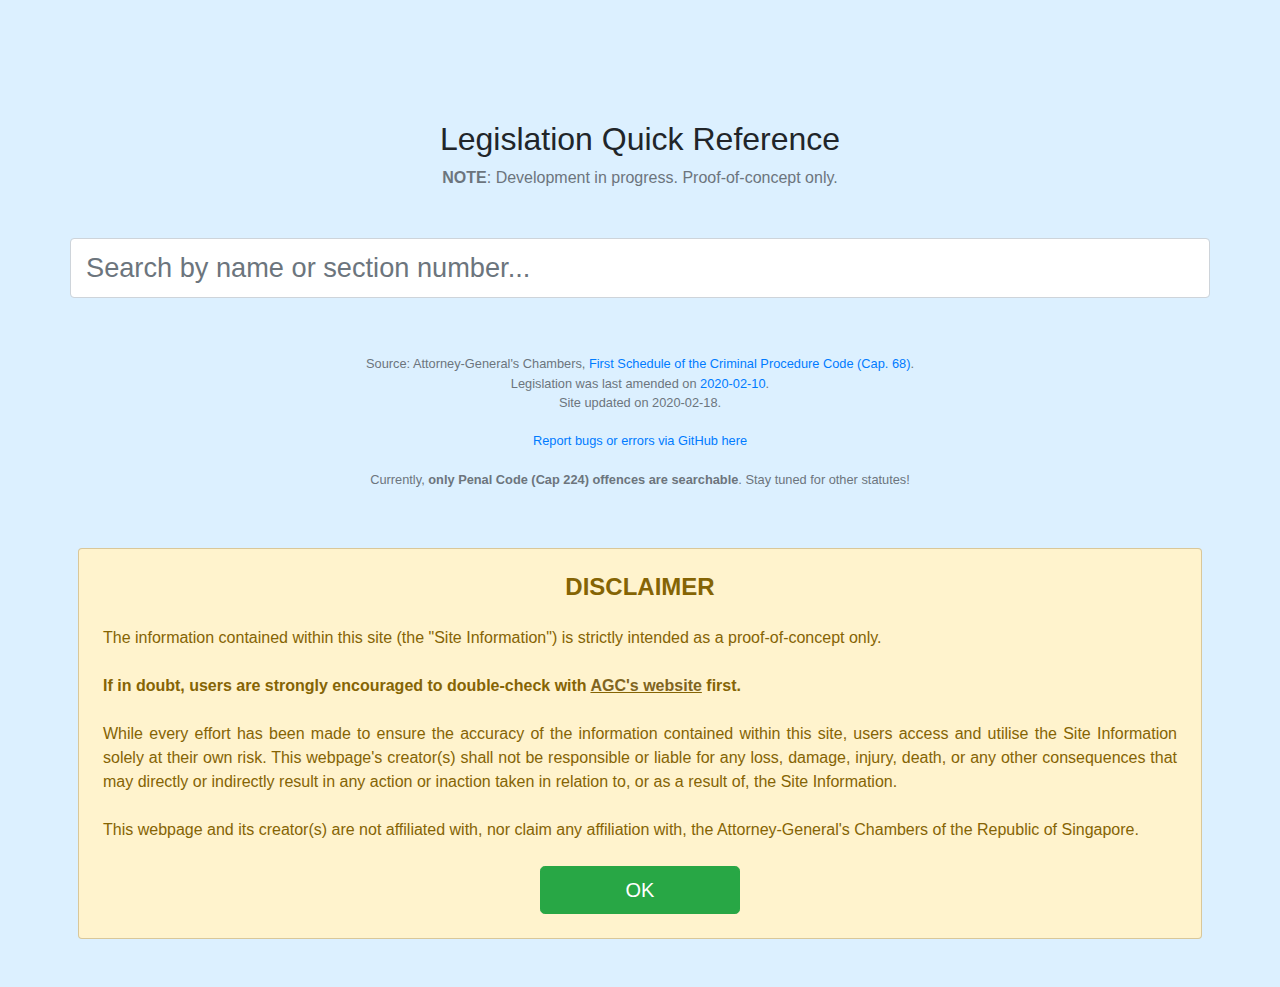
==== index.html @ e0b5c3a4 "Update infobox for non-Penal Code offences" ====
<!DOCTYPE html>
<html lang="en">

<head>
    <meta charset="utf-8">
    <meta http-equiv="X-UA-Compatible" content="IE=edge">
    <meta name="viewport" content="width=device-width, initial-scale=1">

    <title>Legis</title>

    <!-- CSS styles -->
    <link href="lib/bootstrap/css/bootstrap.min.css" rel="stylesheet">
    <link href="lib/fontawesome-svg/css/fa-svg-with-js.css" rel="stylesheet">
    <link href="css/style.css" rel="stylesheet">

</head>


<body>
    
    <div class="container">

        <!-- Header (page title) -->
        <div class="header row mb-5 mt-4 pt-5 d-none d-md-block">
            <h2 class="mt-5 w-100 text-center">
                Legislation Quick Reference
            </h2>

            <div class="w-100 text-center">
                <span class="text-muted">
                    <strong>NOTE</strong>: Development in progress. Proof-of-concept only.
                </span>
            </div>
        </div>

        <div class="header row mt-5 mb-4 d-block d-md-none" style="line-height: 1em;">
            <h4 class="w-100 text-center">
                Legislation Quick Reference
            </h4>

            <div class="w-100 text-center">
                <small class="text-muted">
                    <strong>NOTE</strong>: Development in progress.<br class="d-xs" /> Proof-of-concept only.
                </small>
            </div>
        </div>
        <!-- End header -->


        <!-- Search bar and "X" -->
        <div class="row p-2 p-sm-0">
            <div id="bloodhound" class="btn-group">
                <input class="typeahead form-control input-lg" type="search" placeholder="Search by name or section number..." size="100" autocomplete="off" />
                <div id="searchclear" class="text-muted d-none"><i class="fa fa-times"></i></div>
            </div>
        </div>
        <!-- End search bar and "X" -->
        
        
        <!-- Results box (hidden at first) -->
        <div class="row p-2 p-md-0 mt-0 mt-md-4">

            <div id="result" class="d-none">

                <div class="mt-1 mb-4">
                    <h2>
                        &#167; <span id="section">000</span>
                        <span id="offence">Offence</span>
                    </h2>     
                    <h5 class="text-muted font-weight-normal">
                        <span id="statute-name">Statute</span> (Cap. <span id="statute">000</span>)
                    </h5>        
                </div>
                
                <div id="arrestable" class="div-depends p-1 w-100">
                    <div id="arrestable-badge-container">
                        <div id="arrestable-badge" class="font-weight-bold text-center text-white bg-warning m-2">?</div>
                    </div>
                    <div id="arrestable-desc" class="p-1 pr-0">Arrestable description</div>
                </div>
                
                <div class="mt-4 suppinfo">
                    <strong>Bailable</strong>: <span id="bailable">Yes / No</span>
                </div>
                
                <div class="mt-4 suppinfo">
                    <strong>Maximum punishment</strong>: <span id="punishment" class="d-block d-md-inline">Punishment</span>
                </div>
                
                <div class="mt-5 mb-3 suppinfo">
                    <a id="agclink" class="btn btn-block btn-lg btn-primary" href="#" target="_blank">View <span class="d-none d-sm-inline">offence listing</span> on AGC's website</a>
                </div>
                
            </div>

        </div>
        <!-- End results box -->
        
        
        <!-- Footer -->
        <!-- (Contents and layout will slightly differ depending on screen size to make things look neater) -->
        <small class="row mt-md-4 p-2">
            <div class="text-center text-muted footer w-100 pl-3 pr-3 p-md-0">
                Source: Attorney-General's Chambers, <br class="d-inline d-md-none" /><a href="https://sso.agc.gov.sg/Act/CPC2010?ProvIds=Sc1-#Sc1-" target="_blank">First Schedule of the Criminal Procedure Code<span class="d-none d-md-inline"> (Cap. 68)</span></a>.
                <br />
                Legislation was last amended on <a href="https://sso.agc.gov.sg/Act/CPC2010?Timeline=On" target="_blank">2020-02-10</a>.
                <br />
                Site updated on 2020-02-18.
                <br /><br />
                <a href="https://github.com/hatsuzuki/legis/issues" target="_blank">Report bugs or errors via GitHub here</a>
                <br /><br />
                Currently, <strong>only Penal Code (Cap 224) offences are searchable</strong>. Stay tuned for other statutes!
                <br /><br />
            </div>
        </small>
        
        <div class="row mt-4 mb-md-4 p-2">
            <a id="disclaimer-link" href="#" class="d-none w-100 text-center">Show disclaimer</a>
            <div id="disclaimer" class="footer alert alert-warning text-justify p-4">
                <h4 class="mb-4 text-center font-weight-bold">DISCLAIMER</h4>
                
                The information contained within this site (the "Site Information") is strictly intended as a proof-of-concept only.
                <br /><br />
                <strong>If in doubt, users are strongly encouraged to double-check with <u><a href="https://sso.agc.gov.sg/Act/CPC2010?ProvIds=Sc1-#Sc1-" target="_blank" style="color: rgb(128,100,32)">AGC's website</a></u> first.</strong>
                
                <br /><br />
                
                While every effort has been made to ensure the accuracy of the information contained within this site, users access and utilise the Site Information solely at their own risk. This webpage's creator(s) shall not be responsible or liable for any loss, damage, injury, death, or any other consequences that may directly or indirectly result in any action or inaction taken in relation to, or as a result of, the Site Information.

                <br /><br />
                
                This webpage and its creator(s) are not affiliated with, nor claim any affiliation with, the Attorney-General's Chambers of the Republic of Singapore.
                
                <br /><br />
                
                <div class="text-center">
                    <button id="disclaimer-dismiss" type="button" class="btn btn-success btn-lg">OK</button>
                </div>
            </div>
        </div>
        <!-- End footer -->
           
    </div>


    <!-- Scripts -->
    <script src="lib/jquery/jquery-3.3.1.min.js"></script>
    <script src="lib/bootstrap/js/bootstrap.min.js"></script>
    <script src="lib/fontawesome-svg/js/fontawesome-all.min.js"></script>
    <script src="lib/handlebars/handlebars-v4.0.11.js"></script>
    <script src="lib/typeahead/typeahead.bundle.min.js"></script>

    <script src="js/script.js"></script>

    
    <!-- Google Analytics -->
    <script async src="https://www.googletagmanager.com/gtag/js?id=UA-122158365-1"></script>
    <script>
        window.dataLayer = window.dataLayer || [];
        function gtag(){dataLayer.push(arguments);}
        gtag('js', new Date());

        gtag('config', 'UA-122158365-1');
    </script>

</body>

</html>
---- lib/fontawesome-svg/css/fa-svg-with-js.css ----
/*!
 * Font Awesome Free 5.0.13 by @fontawesome - https://fontawesome.com
 * License - https://fontawesome.com/license (Icons: CC BY 4.0, Fonts: SIL OFL 1.1, Code: MIT License)
 */
svg:not(:root).svg-inline--fa {
  overflow: visible; }

.svg-inline--fa {
  display: inline-block;
  font-size: inherit;
  height: 1em;
  overflow: visible;
  vertical-align: -.125em; }
  .svg-inline--fa.fa-lg {
    vertical-align: -.225em; }
  .svg-inline--fa.fa-w-1 {
    width: 0.0625em; }
  .svg-inline--fa.fa-w-2 {
    width: 0.125em; }
  .svg-inline--fa.fa-w-3 {
    width: 0.1875em; }
  .svg-inline--fa.fa-w-4 {
    width: 0.25em; }
  .svg-inline--fa.fa-w-5 {
    width: 0.3125em; }
  .svg-inline--fa.fa-w-6 {
    width: 0.375em; }
  .svg-inline--fa.fa-w-7 {
    width: 0.4375em; }
  .svg-inline--fa.fa-w-8 {
    width: 0.5em; }
  .svg-inline--fa.fa-w-9 {
    width: 0.5625em; }
  .svg-inline--fa.fa-w-10 {
    width: 0.625em; }
  .svg-inline--fa.fa-w-11 {
    width: 0.6875em; }
  .svg-inline--fa.fa-w-12 {
    width: 0.75em; }
  .svg-inline--fa.fa-w-13 {
    width: 0.8125em; }
  .svg-inline--fa.fa-w-14 {
    width: 0.875em; }
  .svg-inline--fa.fa-w-15 {
    width: 0.9375em; }
  .svg-inline--fa.fa-w-16 {
    width: 1em; }
  .svg-inline--fa.fa-w-17 {
    width: 1.0625em; }
  .svg-inline--fa.fa-w-18 {
    width: 1.125em; }
  .svg-inline--fa.fa-w-19 {
    width: 1.1875em; }
  .svg-inline--fa.fa-w-20 {
    width: 1.25em; }
  .svg-inline--fa.fa-pull-left {
    margin-right: .3em;
    width: auto; }
  .svg-inline--fa.fa-pull-right {
    margin-left: .3em;
    width: auto; }
  .svg-inline--fa.fa-border {
    height: 1.5em; }
  .svg-inline--fa.fa-li {
    width: 2em; }
  .svg-inline--fa.fa-fw {
    width: 1.25em; }

.fa-layers svg.svg-inline--fa {
  bottom: 0;
  left: 0;
  margin: auto;
  position: absolute;
  right: 0;
  top: 0; }

.fa-layers {
  display: inline-block;
  height: 1em;
  position: relative;
  text-align: center;
  vertical-align: -.125em;
  width: 1em; }
  .fa-layers svg.svg-inline--fa {
    -webkit-transform-origin: center center;
            transform-origin: center center; }

.fa-layers-text, .fa-layers-counter {
  display: inline-block;
  position: absolute;
  text-align: center; }

.fa-layers-text {
  left: 50%;
  top: 50%;
  -webkit-transform: translate(-50%, -50%);
          transform: translate(-50%, -50%);
  -webkit-transform-origin: center center;
          transform-origin: center center; }

.fa-layers-counter {
  background-color: #ff253a;
  border-radius: 1em;
  -webkit-box-sizing: border-box;
          box-sizing: border-box;
  color: #fff;
  height: 1.5em;
  line-height: 1;
  max-width: 5em;
  min-width: 1.5em;
  overflow: hidden;
  padding: .25em;
  right: 0;
  text-overflow: ellipsis;
  top: 0;
  -webkit-transform: scale(0.25);
          transform: scale(0.25);
  -webkit-transform-origin: top right;
          transform-origin: top right; }

.fa-layers-bottom-right {
  bottom: 0;
  right: 0;
  top: auto;
  -webkit-transform: scale(0.25);
          transform: scale(0.25);
  -webkit-transform-origin: bottom right;
          transform-origin: bottom right; }

.fa-layers-bottom-left {
  bottom: 0;
  left: 0;
  right: auto;
  top: auto;
  -webkit-transform: scale(0.25);
          transform: scale(0.25);
  -webkit-transform-origin: bottom left;
          transform-origin: bottom left; }

.fa-layers-top-right {
  right: 0;
  top: 0;
  -webkit-transform: scale(0.25);
          transform: scale(0.25);
  -webkit-transform-origin: top right;
          transform-origin: top right; }

.fa-layers-top-left {
  left: 0;
  right: auto;
  top: 0;
  -webkit-transform: scale(0.25);
          transform: scale(0.25);
  -webkit-transform-origin: top left;
          transform-origin: top left; }

.fa-lg {
  font-size: 1.33333em;
  line-height: 0.75em;
  vertical-align: -.0667em; }

.fa-xs {
  font-size: .75em; }

.fa-sm {
  font-size: .875em; }

.fa-1x {
  font-size: 1em; }

.fa-2x {
  font-size: 2em; }

.fa-3x {
  font-size: 3em; }

.fa-4x {
  font-size: 4em; }

.fa-5x {
  font-size: 5em; }

.fa-6x {
  font-size: 6em; }

.fa-7x {
  font-size: 7em; }

.fa-8x {
  font-size: 8em; }

.fa-9x {
  font-size: 9em; }

.fa-10x {
  font-size: 10em; }

.fa-fw {
  text-align: center;
  width: 1.25em; }

.fa-ul {
  list-style-type: none;
  margin-left: 2.5em;
  padding-left: 0; }
  .fa-ul > li {
    position: relative; }

.fa-li {
  left: -2em;
  position: absolute;
  text-align: center;
  width: 2em;
  line-height: inherit; }

.fa-border {
  border: solid 0.08em #eee;
  border-radius: .1em;
  padding: .2em .25em .15em; }

.fa-pull-left {
  float: left; }

.fa-pull-right {
  float: right; }

.fa.fa-pull-left,
.fas.fa-pull-left,
.far.fa-pull-left,
.fal.fa-pull-left,
.fab.fa-pull-left {
  margin-right: .3em; }

.fa.fa-pull-right,
.fas.fa-pull-right,
.far.fa-pull-right,
.fal.fa-pull-right,
.fab.fa-pull-right {
  margin-left: .3em; }

.fa-spin {
  -webkit-animation: fa-spin 2s infinite linear;
          animation: fa-spin 2s infinite linear; }

.fa-pulse {
  -webkit-animation: fa-spin 1s infinite steps(8);
          animation: fa-spin 1s infinite steps(8); }

@-webkit-keyframes fa-spin {
  0% {
    -webkit-transform: rotate(0deg);
            transform: rotate(0deg); }
  100% {
    -webkit-transform: rotate(360deg);
            transform: rotate(360deg); } }

@keyframes fa-spin {
  0% {
    -webkit-transform: rotate(0deg);
            transform: rotate(0deg); }
  100% {
    -webkit-transform: rotate(360deg);
            transform: rotate(360deg); } }

.fa-rotate-90 {
  -ms-filter: "progid:DXImageTransform.Microsoft.BasicImage(rotation=1)";
  -webkit-transform: rotate(90deg);
          transform: rotate(90deg); }

.fa-rotate-180 {
  -ms-filter: "progid:DXImageTransform.Microsoft.BasicImage(rotation=2)";
  -webkit-transform: rotate(180deg);
          transform: rotate(180deg); }

.fa-rotate-270 {
  -ms-filter: "progid:DXImageTransform.Microsoft.BasicImage(rotation=3)";
  -webkit-transform: rotate(270deg);
          transform: rotate(270deg); }

.fa-flip-horizontal {
  -ms-filter: "progid:DXImageTransform.Microsoft.BasicImage(rotation=0, mirror=1)";
  -webkit-transform: scale(-1, 1);
          transform: scale(-1, 1); }

.fa-flip-vertical {
  -ms-filter: "progid:DXImageTransform.Microsoft.BasicImage(rotation=2, mirror=1)";
  -webkit-transform: scale(1, -1);
          transform: scale(1, -1); }

.fa-flip-horizontal.fa-flip-vertical {
  -ms-filter: "progid:DXImageTransform.Microsoft.BasicImage(rotation=2, mirror=1)";
  -webkit-transform: scale(-1, -1);
          transform: scale(-1, -1); }

:root .fa-rotate-90,
:root .fa-rotate-180,
:root .fa-rotate-270,
:root .fa-flip-horizontal,
:root .fa-flip-vertical {
  -webkit-filter: none;
          filter: none; }

.fa-stack {
  display: inline-block;
  height: 2em;
  position: relative;
  width: 2em; }

.fa-stack-1x,
.fa-stack-2x {
  bottom: 0;
  left: 0;
  margin: auto;
  position: absolute;
  right: 0;
  top: 0; }

.svg-inline--fa.fa-stack-1x {
  height: 1em;
  width: 1em; }

.svg-inline--fa.fa-stack-2x {
  height: 2em;
  width: 2em; }

.fa-inverse {
  color: #fff; }

.sr-only {
  border: 0;
  clip: rect(0, 0, 0, 0);
  height: 1px;
  margin: -1px;
  overflow: hidden;
  padding: 0;
  position: absolute;
  width: 1px; }

.sr-only-focusable:active, .sr-only-focusable:focus {
  clip: auto;
  height: auto;
  margin: 0;
  overflow: visible;
  position: static;
  width: auto; }
---- css/style.css ----
html, body
{
    background-color: rgb(220,240,255);
}


/* Search box */
.typeahead
{
    width: 100%;
    height: 60px;
    padding: 10px 15px;
    font-size: 1.7em;
    /* line-height: 30px; */

    border-radius: 4px;
            
    outline: none;
    
    text-overflow: ellipsis;

    background-color: #fff;
}

.typeahead:active, .typeahead:focus
{
    box-shadow: inset 0px 1px 3px rgba(0,0,0,0.2);
}


/* Suggestion box */
.tt-menu
{
    margin: auto;
    margin-top: -2px;
    width: 100%;

    background-color: #fff;
    box-shadow: 0 5px 10px rgba(0,0,0,.2);

    border: 1px solid #ccc;
    border-top: none;
}


/* Individual suggestion rows */
.tt-suggestion, .tt-empty
{
    width: 100%;
    margin: auto;
    background-color: #fff;
    padding: 10px 0;
    font-size: 1.4em;
    line-height: 1.5em;
    border-top: 1px solid #ccc;
}


/* Currently highlighted suggestion row */
.tt-suggestion.tt-cursor
{
  color: #fff;
  background-color: rgb(0,141,200);
}


/* Arrestability badge in suggestion rows */
.arrestable-badge-small
{
    margin: auto;
    font-size: 80%;
    height: 25px;
    line-height: 25px;
    width: 30px;
    border-radius: 4px;
}


/* "X" clear button in the search bar */
#searchclear
{
    font-size: 150%;
    position: absolute;
    text-align: center;

    height: 60px;
    line-height: 60px; /* set line-height = height for vertical centering */
    right: 0;

    z-index:999;

    margin-right: 1em;

    cursor: pointer;
}


/* Results box */
#result
{
    width: 100%;
    padding: 10px 15px;
    
    font-size: 1.5em;
    
    background-color: #fff;

    border-radius: 4px;
            
    border: 1px solid #ccc;

    overflow: hidden;

}


/* Arrestability box in results */
#arrestable
{
    border-radius: 5px;
    display: table;
}

#arrestable-badge-container
{
    display: table-cell;
    vertical-align: middle;
    width: 50px;
}

#arrestable-badge
{
    width: 35px;
    height: 40px;
    line-height: 40px;
    border-radius: 5px;
    /* float: left; */
}

#arrestable-desc
{
    display: table-cell;
    vertical-align: middle;
    font-size: 0.9em;
}


/* Different colours for arrestability box */
.div-arrestable
{
    color: rgb(75,116,67);
    background-color: rgb(226,239,218);
}

.div-nonarrestable
{
    color: rgb(156,74,70);
    background-color: rgb(250,223,222);
}

.div-depends
{
    color: rgb(133,109,76);
    background-color: rgb(251,248,229);
}



/* Disclaimer box */
#disclaimer
{
    border: 1px solid rgba(128,100,32,0.3);
}

#disclaimer-dismiss
{
    margin: auto;
    width: 50%;
    max-width: 200px;
}


/* Styles for small screen sizes (mobile phone) */
@media (max-width: 767px)
{
    .typeahead
    {
        font-size: 20px;
        height: 50px;
    }

    #searchclear
    {
        font-size: 1em;
        height: 50px;
        line-height: 50px;
    }

    .tt-menu, .tt-suggestion
    {
        font-size: 18px;
    }

    #result h2
    { font-size: 1.1em; }

    #result h5
    { font-size: 0.7em; }

    #arrestable-desc
    { font-size: 0.8em; }

    #arrestable-badge
    {
        height: 35px;
        line-height: 35px;
    }

    .suppinfo
    { font-size: 0.7em; }

}


/* Styles for extremely small screen sizes (iPhone 5) */
@media (max-width: 320px)
{
    .header
    { margin-bottom: 5px !important; }

    .header h4
    { font-size: 1.3em; }

    .header .d-xs
    { display: inline; }

    .tt-menu, .tt-suggestion
    { font-size: 16px; }

    .arrestable-badge-small
    { width: 25px; }

    .footer
    { font-size: 80%; }

    .footer button
    { font-size: 1.2em; }

}



/* Helper classes */

.text-justify
{
    text-align: justify;
    text-justify: inter-word;
}

.d-xs
{ display: none; }

/* Fix for unexpected right scrolling in some occasions */
pre
{
    display: none !important;
}
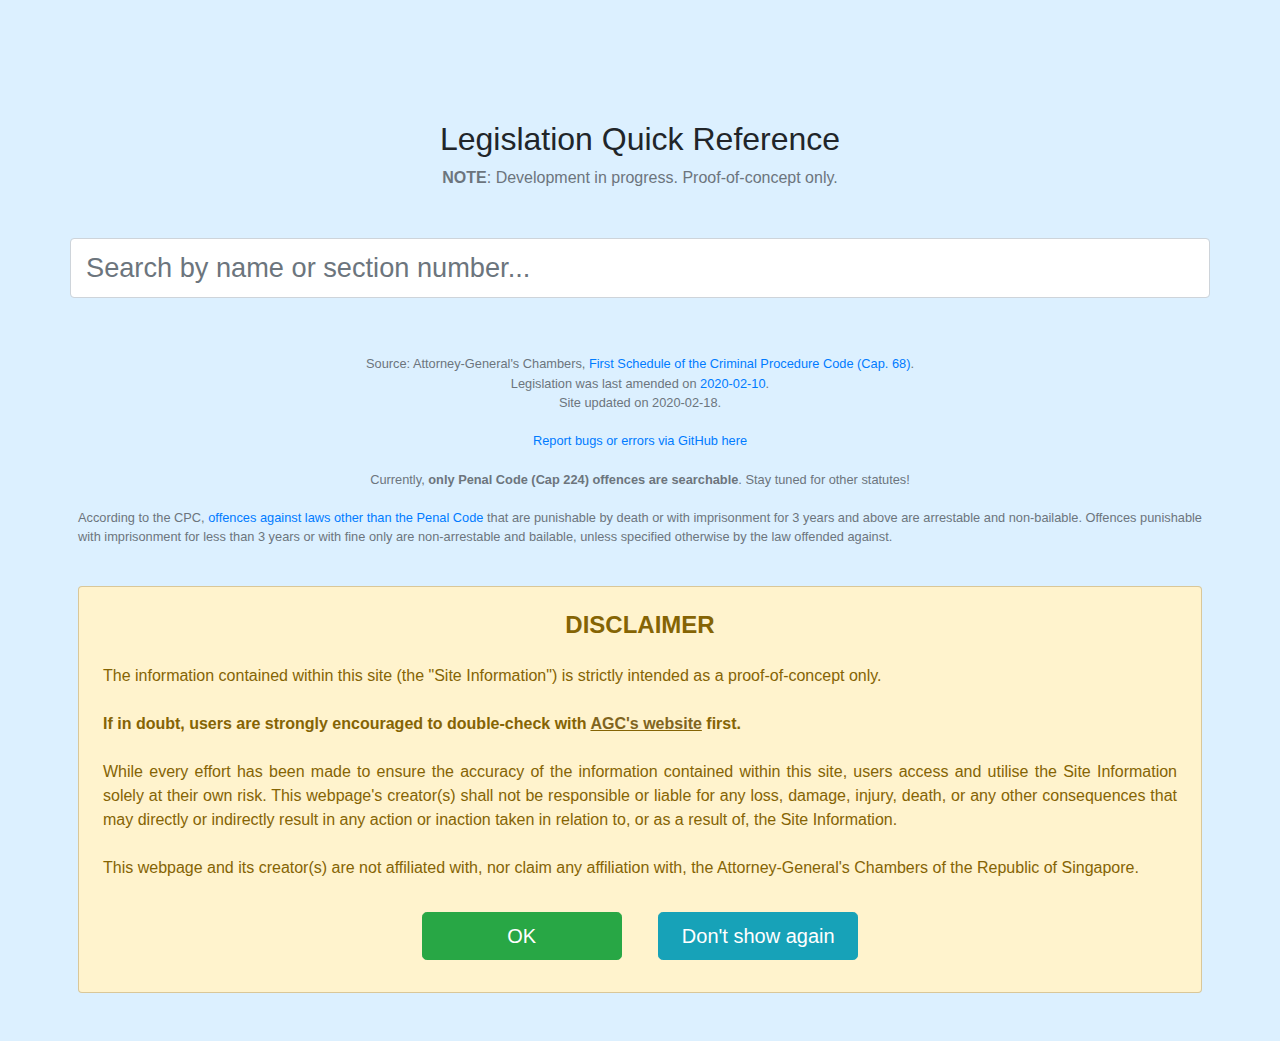
==== commit 16613398: "Add option to hide disclaimer more permanently" ====
--- a/index.html
+++ b/index.html
@@ -111,12 +111,15 @@
                 <br /><br />
                 Currently, <strong>only Penal Code (Cap 224) offences are searchable</strong>. Stay tuned for other statutes!
                 <br /><br />
+                <div class="text-justify">
+                    According to the CPC, <a href="https://sso.agc.gov.sg/Act/CPC2010?ProvIds=Sc1-#Sc1-s1-s22-ta-tr-oc517-te1-" target="_blank">offences against laws other than the Penal Code</a> that are punishable by death or with imprisonment for 3 years and above are arrestable and non-bailable. Offences punishable with  imprisonment for less than 3 years or with fine only are non-arrestable and bailable, unless specified otherwise by the law offended against.
+                </div>
             </div>
         </small>
         
         <div class="row mt-4 mb-md-4 p-2">
-            <a id="disclaimer-link" href="#" class="d-none w-100 text-center">Show disclaimer</a>
-            <div id="disclaimer" class="footer alert alert-warning text-justify p-4">
+            <a id="disclaimer-link" href="#" class="w-100 text-center">Show disclaimer</a>
+            <div id="disclaimer" class="d-none footer alert alert-warning text-justify p-4">
                 <h4 class="mb-4 text-center font-weight-bold">DISCLAIMER</h4>
                 
                 The information contained within this site (the "Site Information") is strictly intended as a proof-of-concept only.
@@ -134,7 +137,8 @@
                 <br /><br />
                 
                 <div class="text-center">
-                    <button id="disclaimer-dismiss" type="button" class="btn btn-success btn-lg">OK</button>
+                    <button type="button" class="btn btn-success disclaimer-dismiss btn-lg ml-3 mr-3 mt-2 mb-2">OK</button>
+                    <button type="button" class="btn btn-info disclaimer-dismiss disclaimer-dismiss-perm btn-lg ml-3 mr-3 mt-2 mb-2">Don't show again</button>
                 </div>
             </div>
         </div>
--- a/css/style.css
+++ b/css/style.css
@@ -172,11 +172,12 @@
     border: 1px solid rgba(128,100,32,0.3);
 }
 
-#disclaimer-dismiss
-{
-    margin: auto;
-    width: 50%;
-    max-width: 200px;
+.disclaimer-dismiss
+{
+    margin: auto;
+    width: 200px;
+    /* min-width: 150px; */
+    /* max-width: 200px; */
 }
 
 
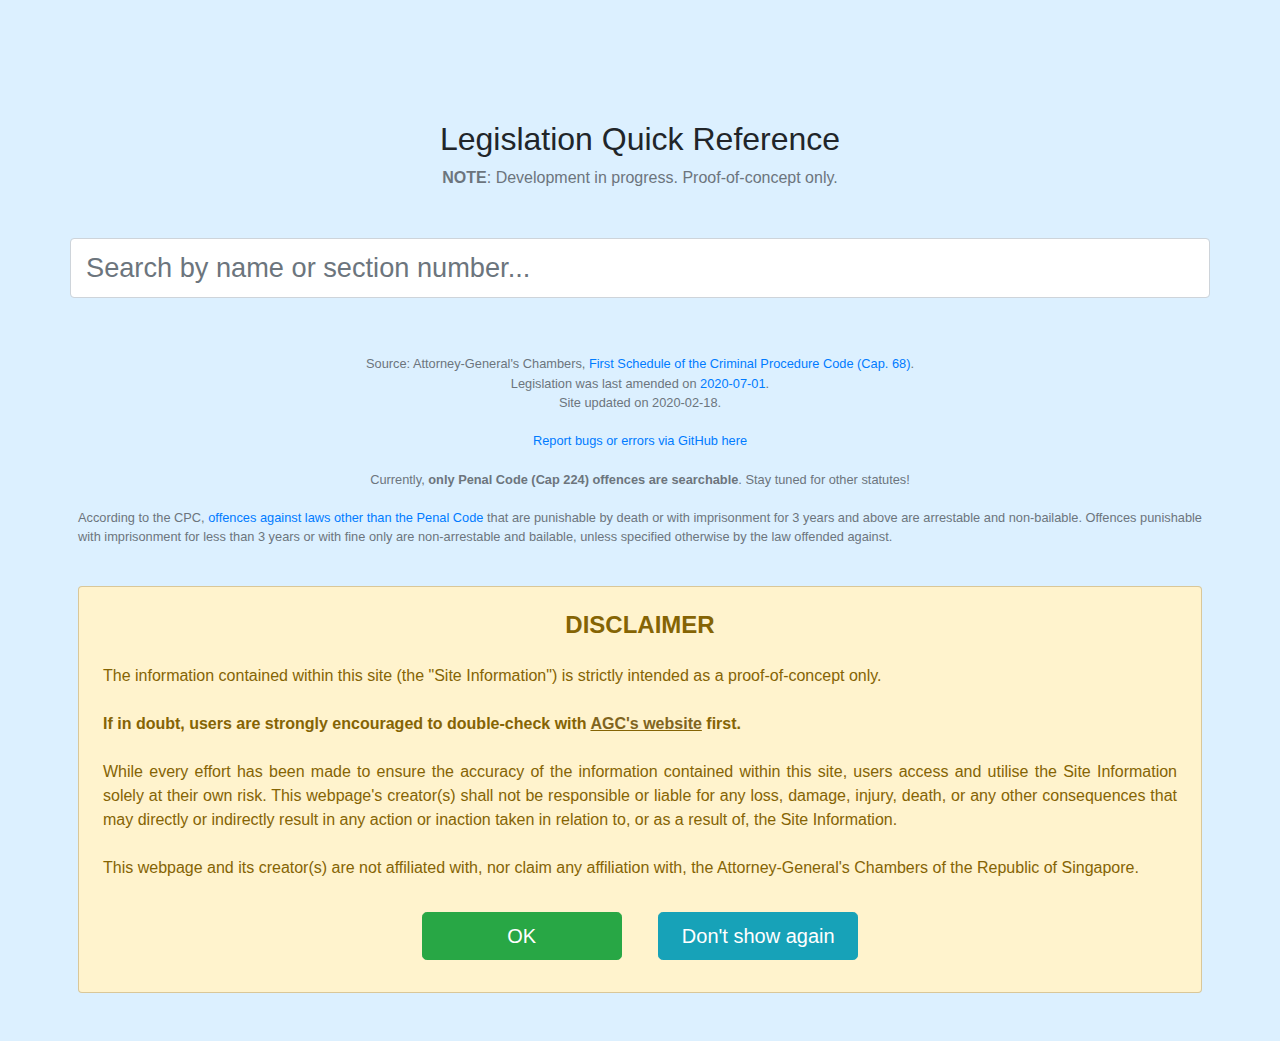
==== commit c8955371: "Update for Jul 2020 legis amendments" ====
--- a/index.html
+++ b/index.html
@@ -103,7 +103,7 @@
             <div class="text-center text-muted footer w-100 pl-3 pr-3 p-md-0">
                 Source: Attorney-General's Chambers, <br class="d-inline d-md-none" /><a href="https://sso.agc.gov.sg/Act/CPC2010?ProvIds=Sc1-#Sc1-" target="_blank">First Schedule of the Criminal Procedure Code<span class="d-none d-md-inline"> (Cap. 68)</span></a>.
                 <br />
-                Legislation was last amended on <a href="https://sso.agc.gov.sg/Act/CPC2010?Timeline=On" target="_blank">2020-02-10</a>.
+                Legislation was last amended on <a href="https://sso.agc.gov.sg/Act/CPC2010?Timeline=On" target="_blank">2020-07-01</a>.
                 <br />
                 Site updated on 2020-02-18.
                 <br /><br />
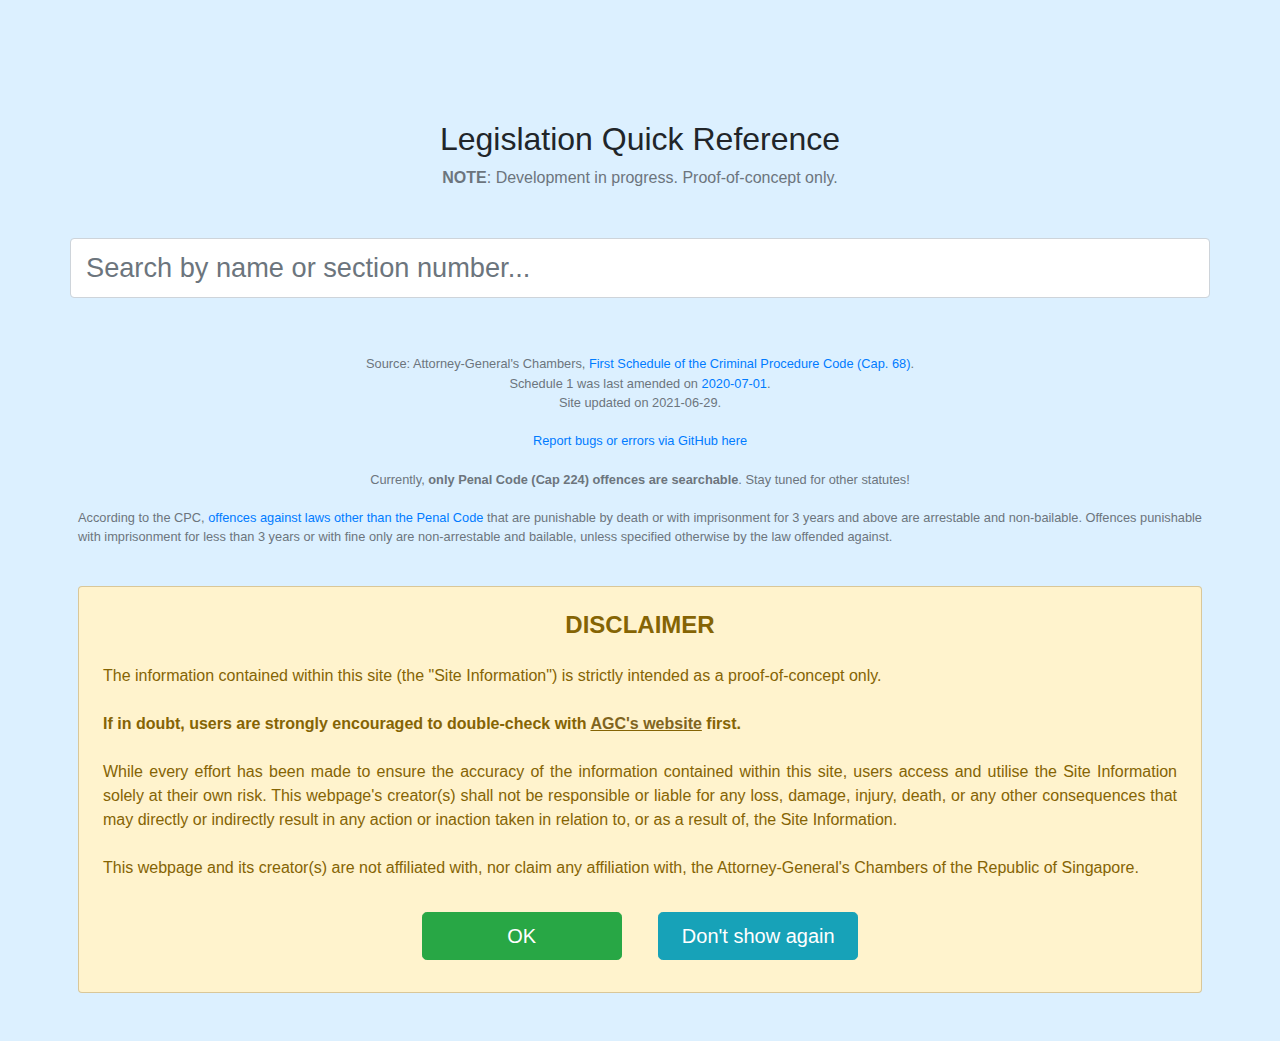
==== commit cc1e1f3f: "Clarify that only Schedule 1 updates are counted" ====
--- a/index.html
+++ b/index.html
@@ -103,9 +103,9 @@
             <div class="text-center text-muted footer w-100 pl-3 pr-3 p-md-0">
                 Source: Attorney-General's Chambers, <br class="d-inline d-md-none" /><a href="https://sso.agc.gov.sg/Act/CPC2010?ProvIds=Sc1-#Sc1-" target="_blank">First Schedule of the Criminal Procedure Code<span class="d-none d-md-inline"> (Cap. 68)</span></a>.
                 <br />
-                Legislation was last amended on <a href="https://sso.agc.gov.sg/Act/CPC2010?Timeline=On" target="_blank">2020-07-01</a>.
+                Schedule 1 was last amended on <a href="https://sso.agc.gov.sg/Act/CPC2010?Timeline=On" target="_blank">2020-07-01</a>.
                 <br />
-                Site updated on 2020-02-18.
+                Site updated on 2021-06-29.
                 <br /><br />
                 <a href="https://github.com/hatsuzuki/legis/issues" target="_blank">Report bugs or errors via GitHub here</a>
                 <br /><br />
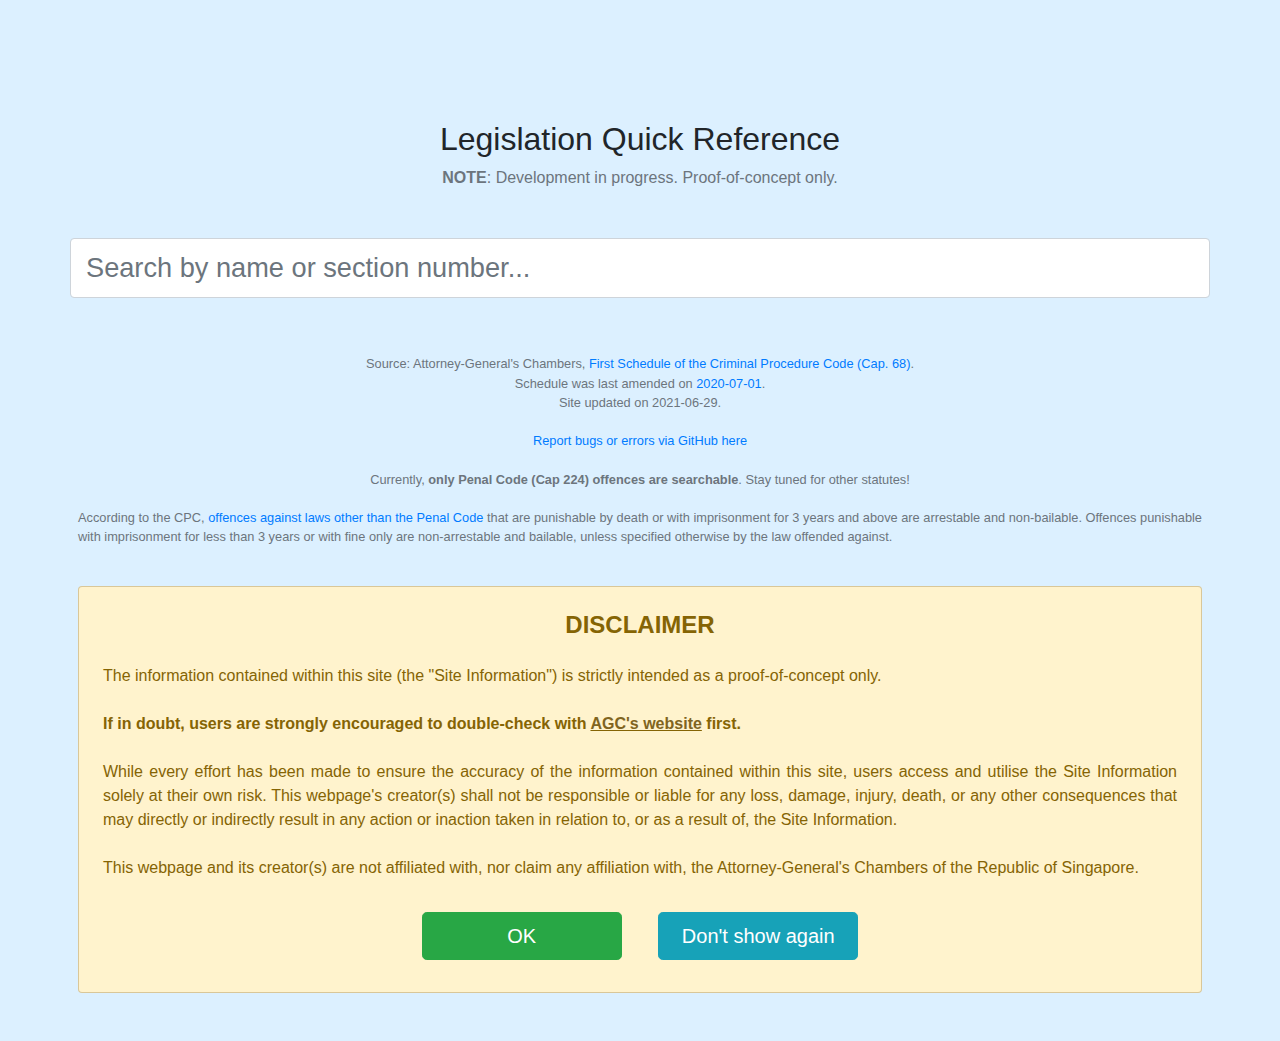
==== commit aa0fbfdd: "Remove schedule number" ====
--- a/index.html
+++ b/index.html
@@ -103,7 +103,7 @@
             <div class="text-center text-muted footer w-100 pl-3 pr-3 p-md-0">
                 Source: Attorney-General's Chambers, <br class="d-inline d-md-none" /><a href="https://sso.agc.gov.sg/Act/CPC2010?ProvIds=Sc1-#Sc1-" target="_blank">First Schedule of the Criminal Procedure Code<span class="d-none d-md-inline"> (Cap. 68)</span></a>.
                 <br />
-                Schedule 1 was last amended on <a href="https://sso.agc.gov.sg/Act/CPC2010?Timeline=On" target="_blank">2020-07-01</a>.
+                Schedule was last amended on <a href="https://sso.agc.gov.sg/Act/CPC2010?Timeline=On" target="_blank">2020-07-01</a>.
                 <br />
                 Site updated on 2021-06-29.
                 <br /><br />
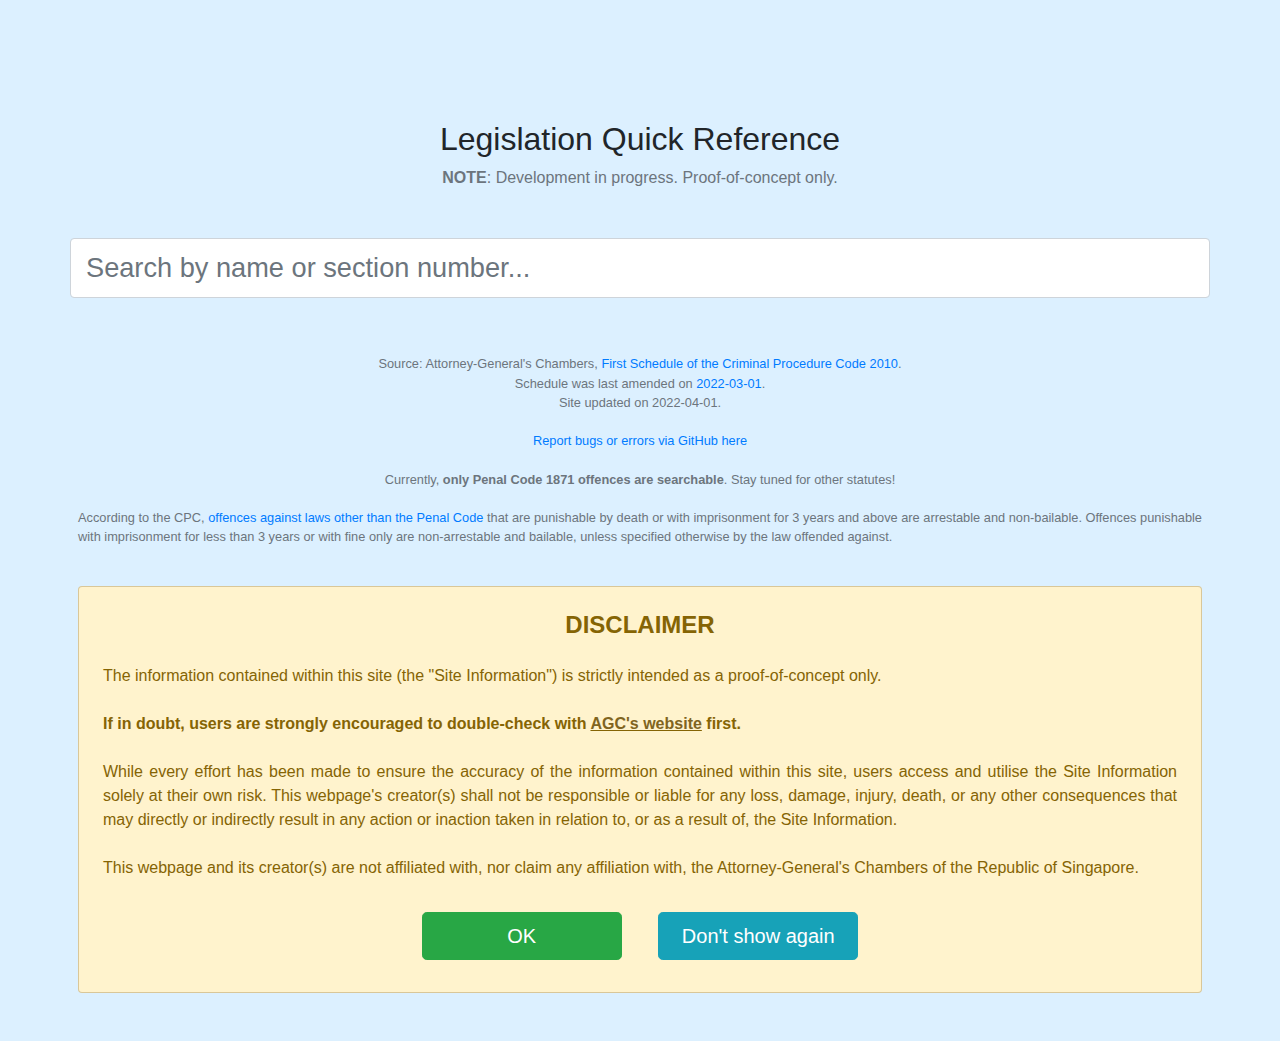
==== commit 4791c437: "Update for 2022 universal revision" ====
--- a/index.html
+++ b/index.html
@@ -68,7 +68,7 @@
                         <span id="offence">Offence</span>
                     </h2>     
                     <h5 class="text-muted font-weight-normal">
-                        <span id="statute-name">Statute</span> (Cap. <span id="statute">000</span>)
+                        <span id="statute">Statute</span>
                     </h5>        
                 </div>
                 
@@ -101,15 +101,15 @@
         <!-- (Contents and layout will slightly differ depending on screen size to make things look neater) -->
         <small class="row mt-md-4 p-2">
             <div class="text-center text-muted footer w-100 pl-3 pr-3 p-md-0">
-                Source: Attorney-General's Chambers, <br class="d-inline d-md-none" /><a href="https://sso.agc.gov.sg/Act/CPC2010?ProvIds=Sc1-#Sc1-" target="_blank">First Schedule of the Criminal Procedure Code<span class="d-none d-md-inline"> (Cap. 68)</span></a>.
+                Source: Attorney-General's Chambers, <br class="d-inline d-md-none" /><a href="https://sso.agc.gov.sg/Act/CPC2010?ProvIds=Sc1-#Sc1-" target="_blank">First Schedule of the Criminal Procedure Code 2010</a>.
                 <br />
-                Schedule was last amended on <a href="https://sso.agc.gov.sg/Act/CPC2010?Timeline=On" target="_blank">2020-07-01</a>.
+                Schedule was last amended on <a href="https://sso.agc.gov.sg/Act/CPC2010?Timeline=On" target="_blank">2022-03-01</a>.
                 <br />
-                Site updated on 2021-06-29.
+                Site updated on 2022-04-01.
                 <br /><br />
                 <a href="https://github.com/hatsuzuki/legis/issues" target="_blank">Report bugs or errors via GitHub here</a>
                 <br /><br />
-                Currently, <strong>only Penal Code (Cap 224) offences are searchable</strong>. Stay tuned for other statutes!
+                Currently, <strong>only Penal Code 1871 offences are searchable</strong>. Stay tuned for other statutes!
                 <br /><br />
                 <div class="text-justify">
                     According to the CPC, <a href="https://sso.agc.gov.sg/Act/CPC2010?ProvIds=Sc1-#Sc1-s1-s22-ta-tr-oc517-te1-" target="_blank">offences against laws other than the Penal Code</a> that are punishable by death or with imprisonment for 3 years and above are arrestable and non-bailable. Offences punishable with  imprisonment for less than 3 years or with fine only are non-arrestable and bailable, unless specified otherwise by the law offended against.
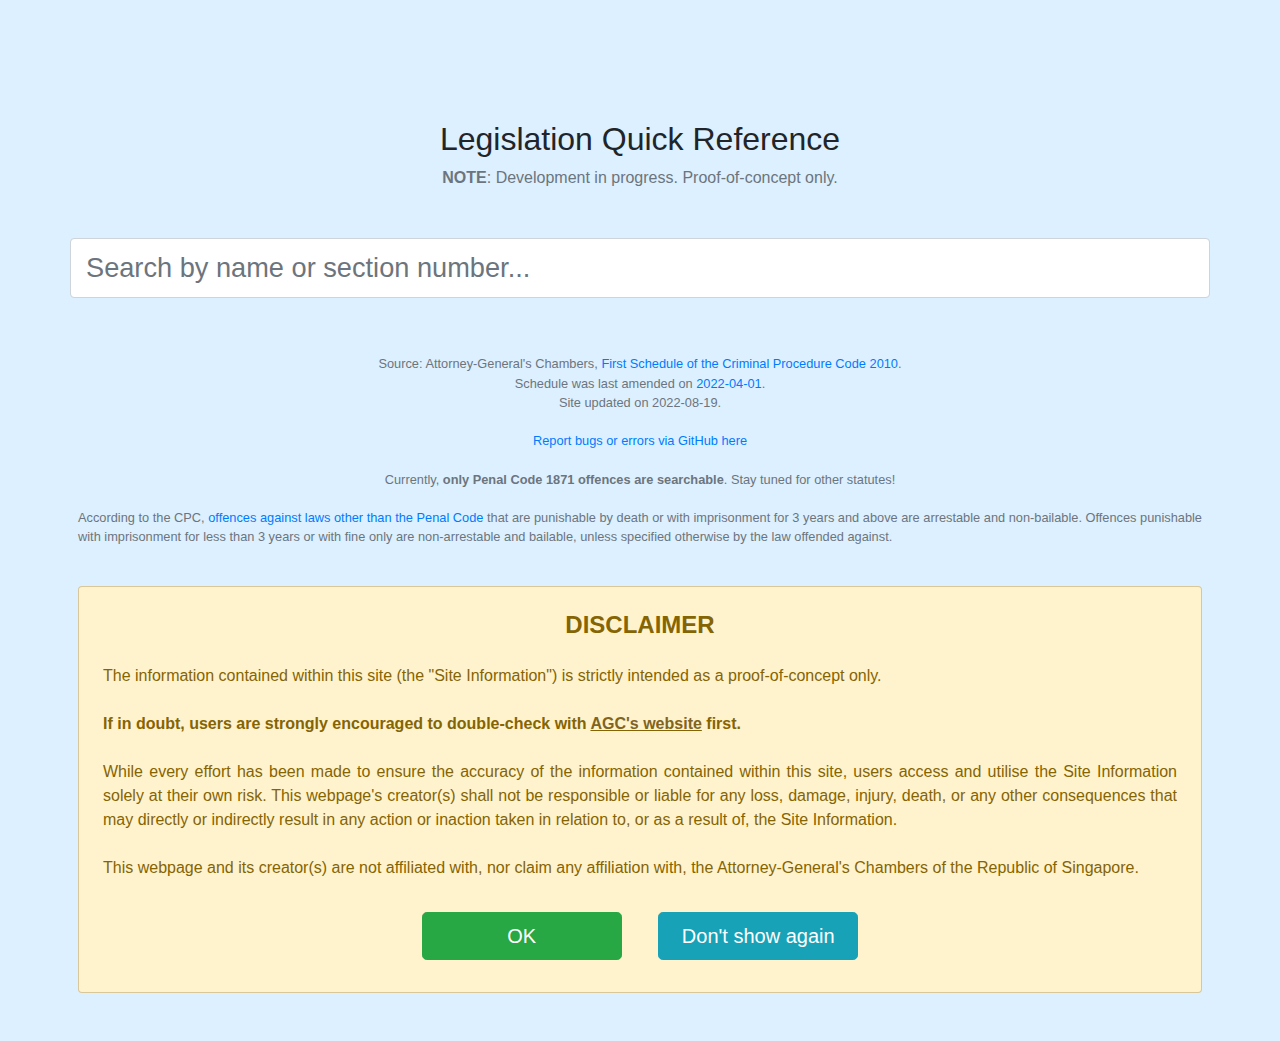
==== commit 2afc183a: "Update for Apr 2022 legis amendments" ====
--- a/index.html
+++ b/index.html
@@ -103,9 +103,9 @@
             <div class="text-center text-muted footer w-100 pl-3 pr-3 p-md-0">
                 Source: Attorney-General's Chambers, <br class="d-inline d-md-none" /><a href="https://sso.agc.gov.sg/Act/CPC2010?ProvIds=Sc1-#Sc1-" target="_blank">First Schedule of the Criminal Procedure Code 2010</a>.
                 <br />
-                Schedule was last amended on <a href="https://sso.agc.gov.sg/Act/CPC2010?Timeline=On" target="_blank">2022-03-01</a>.
+                Schedule was last amended on <a href="https://sso.agc.gov.sg/Act/CPC2010?Timeline=On" target="_blank">2022-04-01</a>.
                 <br />
-                Site updated on 2022-04-01.
+                Site updated on 2022-08-19.
                 <br /><br />
                 <a href="https://github.com/hatsuzuki/legis/issues" target="_blank">Report bugs or errors via GitHub here</a>
                 <br /><br />
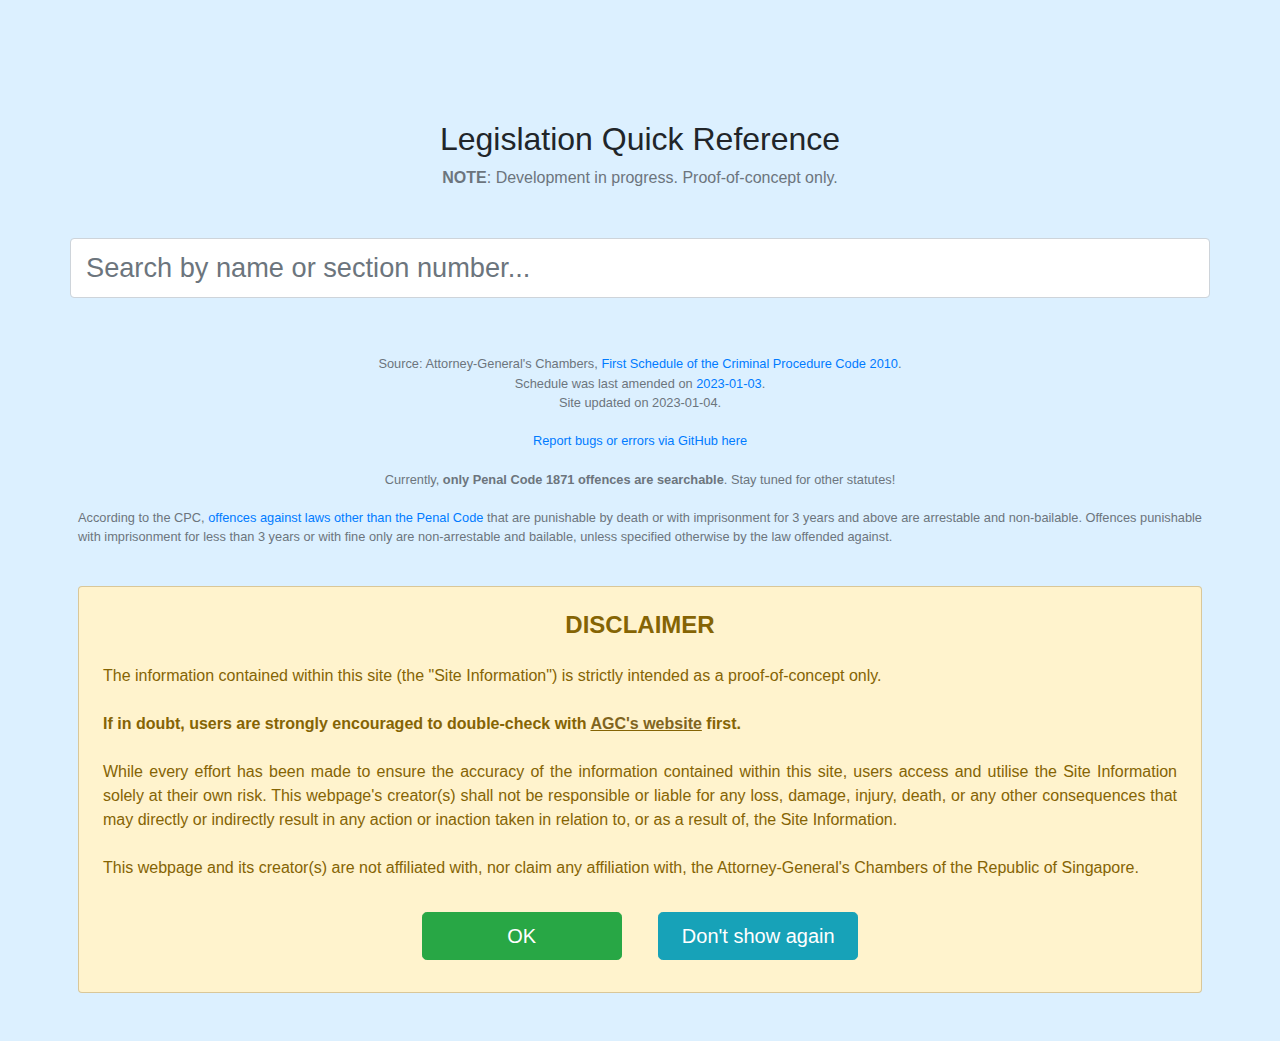
==== commit 7433d92a: "Update for Jan 2023 legis amendments" ====
--- a/index.html
+++ b/index.html
@@ -103,9 +103,9 @@
             <div class="text-center text-muted footer w-100 pl-3 pr-3 p-md-0">
                 Source: Attorney-General's Chambers, <br class="d-inline d-md-none" /><a href="https://sso.agc.gov.sg/Act/CPC2010?ProvIds=Sc1-#Sc1-" target="_blank">First Schedule of the Criminal Procedure Code 2010</a>.
                 <br />
-                Schedule was last amended on <a href="https://sso.agc.gov.sg/Act/CPC2010?Timeline=On" target="_blank">2022-04-01</a>.
+                Schedule was last amended on <a href="https://sso.agc.gov.sg/Act/CPC2010?Timeline=On" target="_blank">2023-01-03</a>.
                 <br />
-                Site updated on 2022-08-19.
+                Site updated on 2023-01-04.
                 <br /><br />
                 <a href="https://github.com/hatsuzuki/legis/issues" target="_blank">Report bugs or errors via GitHub here</a>
                 <br /><br />
